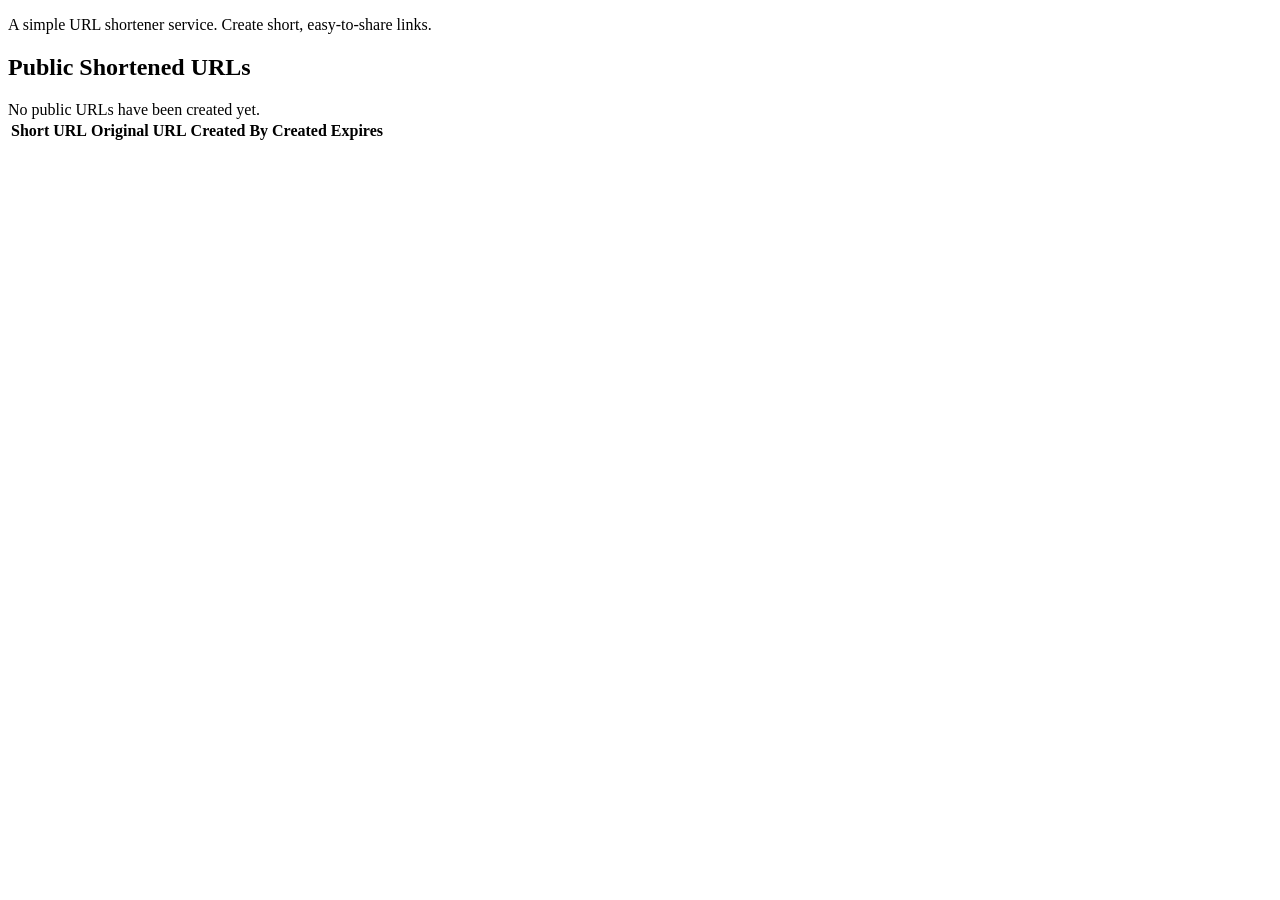
==== src/main/resources/templates/index.html @ 6570ef75 "initial commit" ====
<!DOCTYPE html>
<html lang="en"
      xmlns:th="http://www.thymeleaf.org"
      xmlns:layout="http://www.ultraq.net.nz/thymeleaf/layout"
      layout:decorate="~{layout}">
<head>
    <meta charset="UTF-8">
    <meta name="viewport" content="width=device-width, initial-scale=1.0">
    <title>Home</title>
</head>
<body>
<div layout:fragment="content">
    <div class="jumbotron bg-light p-5 rounded-3 my-4">
        <p class="lead">A simple URL shortener service. Create short, easy-to-share links.</p>
    </div>

    <h2 class="mt-5">Public Shortened URLs</h2>
    <div th:if="${shortUrls.isEmpty()}" class="alert alert-info">
        No public URLs have been created yet.
    </div>
    <div th:unless="${shortUrls.isEmpty()}" class="table-responsive">
        <table class="table table-striped table-hover">
            <thead>
            <tr>
                <th>Short URL</th>
                <th>Original URL</th>
                <th>Created By</th>
                <th>Created</th>
                <th>Expires</th>
            </tr>
            </thead>
            <tbody>
            <tr th:each="url : ${shortUrls}">
                <td>
                    <a th:href="@{/s/{key}(key=${url.shortKey})}" th:text="${baseUrl + '/s/' + url.shortKey}" target="_blank"></a>
                </td>
                <td>
                    <a th:href="${url.originalUrl}" th:text="${#strings.abbreviate(url.originalUrl, 50)}" target="_blank"></a>
                </td>
                <td th:text="${url.createdBy != null ? url.createdBy.name : 'Guest'}"></td>
                <td th:text="${#temporals.format(url.createdAt, 'yyyy-MM-dd HH:mm')}"></td>
                <td th:text="${url.expiresAt != null ? #temporals.format(url.expiresAt, 'yyyy-MM-dd HH:mm') : 'Never'}"></td>
            </tr>
            </tbody>
        </table>
    </div>
</div>
</body>
</html>
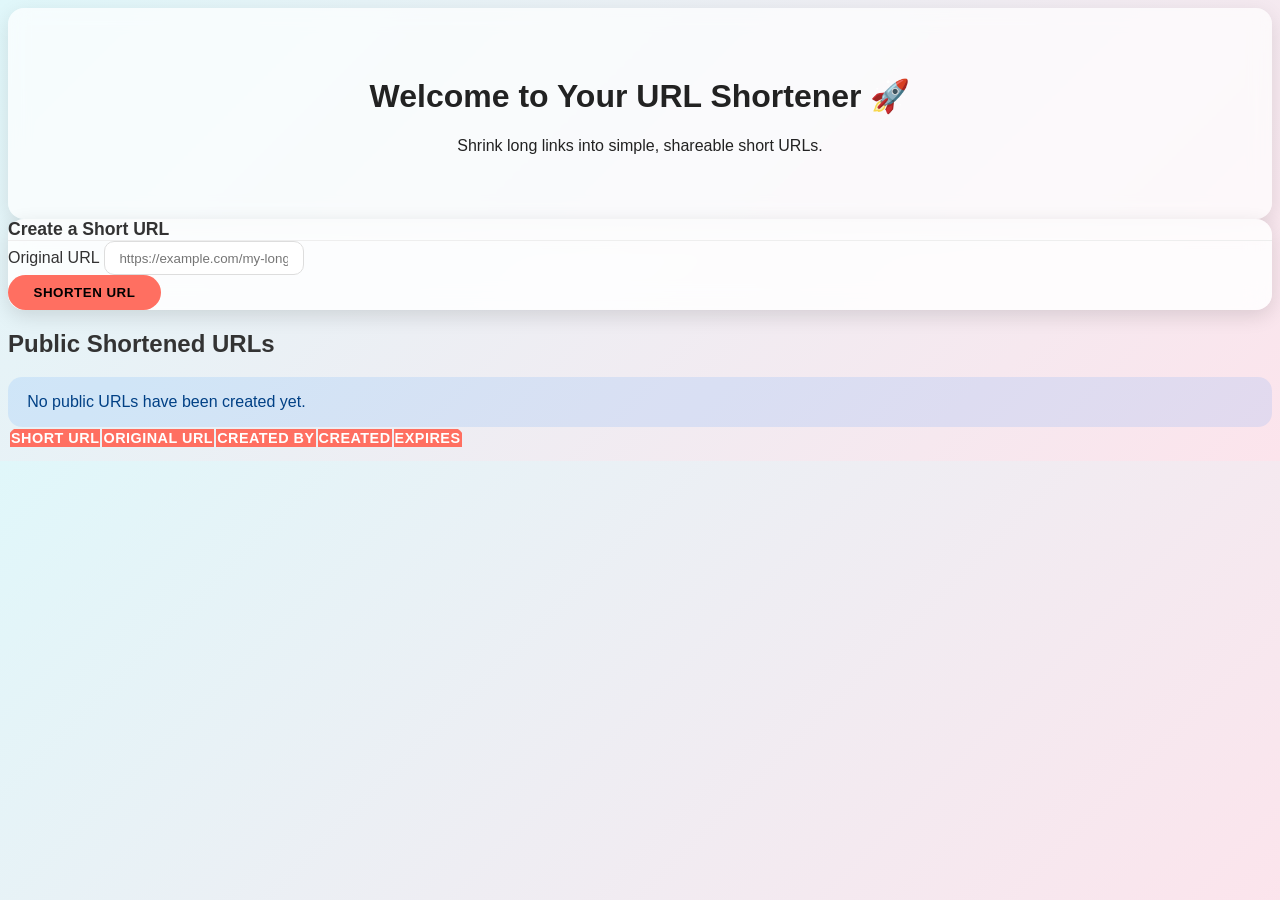
==== commit 74c5cd33: "initial commit" ====
--- a/src/main/resources/templates/index.html
+++ b/src/main/resources/templates/index.html
@@ -7,19 +7,144 @@
     <meta charset="UTF-8">
     <meta name="viewport" content="width=device-width, initial-scale=1.0">
     <title>Home</title>
+
+    <!-- Completely New Styles -->
+    <style>
+        body {
+            background: linear-gradient(135deg, #e0f7fa, #fce4ec);
+            font-family: 'Segoe UI', Roboto, sans-serif;
+            color: #333;
+        }
+
+        .jumbotron {
+            background: rgba(255, 255, 255, 0.7);
+            backdrop-filter: blur(10px);
+            border-radius: 16px;
+            padding: 3rem;
+            text-align: center;
+            font-weight: 500;
+            color: #222;
+            box-shadow: 0 6px 20px rgba(0,0,0,0.1);
+        }
+
+        .card {
+            border-radius: 16px;
+            border: none;
+            background: rgba(255, 255, 255, 0.85);
+            backdrop-filter: blur(12px);
+            box-shadow: 0 6px 20px rgba(0,0,0,0.12);
+        }
+
+        .card-header {
+            background: transparent;
+            border-bottom: 1px solid #eee;
+            font-weight: 600;
+            font-size: 1.1rem;
+        }
+
+        .btn-primary {
+            background: #ff6f61;
+            border: none;
+            border-radius: 50px;
+            padding: 0.6rem 1.6rem;
+            font-weight: 600;
+            text-transform: uppercase;
+            letter-spacing: 0.5px;
+            transition: all 0.3s ease;
+        }
+
+        .btn-primary:hover {
+            background: #e85c50;
+            transform: translateY(-2px);
+            box-shadow: 0 6px 14px rgba(0,0,0,0.15);
+        }
+
+        table {
+            border-radius: 14px;
+            overflow: hidden;
+        }
+
+        thead {
+            background: #ff6f61;
+            color: white;
+            text-transform: uppercase;
+            font-size: 0.9rem;
+            letter-spacing: 0.5px;
+        }
+
+        tbody tr {
+            transition: background 0.2s ease;
+        }
+
+        tbody tr:hover {
+            background-color: rgba(255, 111, 97, 0.1);
+        }
+
+        .alert-info {
+            border: none;
+            border-radius: 14px;
+            background: rgba(0, 123, 255, 0.1);
+            color: #004085;
+            font-weight: 500;
+            padding: 1rem 1.2rem;
+        }
+
+        .form-label {
+            font-weight: 500;
+        }
+
+        input.form-control {
+            border-radius: 10px;
+            border: 1px solid #ddd;
+            padding: 0.55rem 0.9rem;
+            transition: all 0.2s ease;
+        }
+
+        input.form-control:focus {
+            border-color: #ff6f61;
+            box-shadow: 0 0 0 0.2rem rgba(255,111,97,0.25);
+        }
+    </style>
 </head>
 <body>
-<div layout:fragment="content">
-    <div class="jumbotron bg-light p-5 rounded-3 my-4">
-        <p class="lead">A simple URL shortener service. Create short, easy-to-share links.</p>
+<div layout:fragment="content" class="container py-4">
+
+    <!-- Hero -->
+    <div class="jumbotron mb-5">
+        <h1 class="display-6 fw-bold">Welcome to Your URL Shortener 🚀</h1>
+        <p class="lead mt-2">Shrink long links into simple, shareable short URLs.</p>
     </div>
 
-    <h2 class="mt-5">Public Shortened URLs</h2>
+    <!-- Short URL Form -->
+    <div class="card mb-5">
+        <div class="card-header">
+            Create a Short URL
+        </div>
+        <div class="card-body">
+            <form th:action="@{/short-urls}" method="post"
+                  th:object="${createShortUrlForm}">
+                <div class="mb-3">
+                    <label for="originalUrl" class="form-label">Original URL</label>
+                    <input type="text" class="form-control" id="originalUrl"
+                           th:field="*{originalUrl}"
+                           placeholder="https://example.com/my-long-url">
+                    <div class="text-danger mt-1 small"
+                         th:if="${#fields.hasErrors('originalUrl')}"
+                         th:errors="*{originalUrl}"></div>
+                </div>
+
+                <button type="submit" class="btn btn-primary">Shorten URL</button>
+            </form>
+        </div>
+    </div>
+
+    <!-- Public URLs -->
+    <h2 class="fw-bold mb-3">Public Shortened URLs</h2>
     <div th:if="${shortUrls.isEmpty()}" class="alert alert-info">
         No public URLs have been created yet.
     </div>
     <div th:unless="${shortUrls.isEmpty()}" class="table-responsive">
-        <table class="table table-striped table-hover">
+        <table class="table align-middle">
             <thead>
             <tr>
                 <th>Short URL</th>
@@ -32,12 +157,18 @@
             <tbody>
             <tr th:each="url : ${shortUrls}">
                 <td>
-                    <a th:href="@{/s/{key}(key=${url.shortKey})}" th:text="${baseUrl + '/s/' + url.shortKey}" target="_blank"></a>
+                    <a th:href="@{/s/{key}(key=${url.shortKey})}"
+                       th:text="${baseUrl + '/s/' + url.shortKey}"
+                       target="_blank" class="fw-semibold text-decoration-none text-dark"></a>
                 </td>
                 <td>
-                    <a th:href="${url.originalUrl}" th:text="${#strings.abbreviate(url.originalUrl, 50)}" target="_blank"></a>
+                    <a th:href="${url.originalUrl}"
+                       th:text="${#strings.abbreviate(url.originalUrl, 50)}"
+                       target="_blank"
+                       class="text-decoration-none text-muted"></a>
                 </td>
-                <td th:text="${url.createdBy != null ? url.createdBy.name : 'Guest'}"></td>
+                <td th:text="${url.createdBy != null ? url.createdBy.name : 'Guest'}"
+                    class="fw-medium"></td>
                 <td th:text="${#temporals.format(url.createdAt, 'yyyy-MM-dd HH:mm')}"></td>
                 <td th:text="${url.expiresAt != null ? #temporals.format(url.expiresAt, 'yyyy-MM-dd HH:mm') : 'Never'}"></td>
             </tr>
@@ -46,4 +177,4 @@
     </div>
 </div>
 </body>
-</html>+</html>
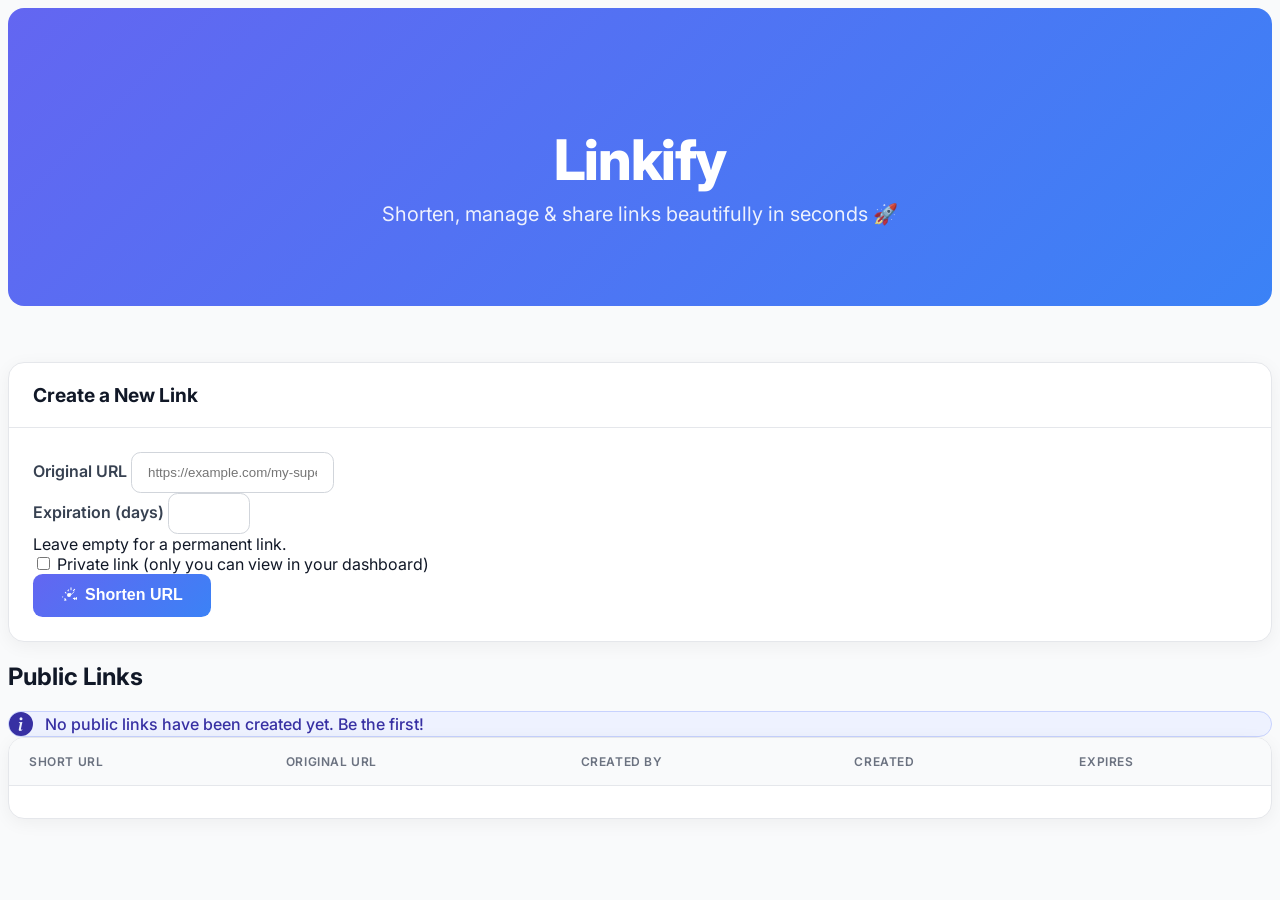
==== commit 5394a34e: "code added" ====
--- a/src/main/resources/templates/index.html
+++ b/src/main/resources/templates/index.html
@@ -1,150 +1,242 @@
 <!DOCTYPE html>
 <html lang="en"
       xmlns:th="http://www.thymeleaf.org"
+      xmlns:sec="http://www.thymeleaf.org/extras/spring-security"
       xmlns:layout="http://www.ultraq.net.nz/thymeleaf/layout"
       layout:decorate="~{layout}">
 <head>
     <meta charset="UTF-8">
     <meta name="viewport" content="width=device-width, initial-scale=1.0">
-    <title>Home</title>
-
-    <!-- Completely New Styles -->
+    <title>Linkify | Modern URL Shortener</title>
+    <link rel="preconnect" href="https://fonts.googleapis.com">
+    <link rel="preconnect" href="https://fonts.gstatic.com" crossorigin>
+    <link href="https://fonts.googleapis.com/css2?family=Inter:wght@400;500;600;700;800&display=swap" rel="stylesheet">
     <style>
+        :root {
+            --primary-color: #6366f1;
+            --secondary-color: #3b82f6;
+            --text-dark: #111827;
+            --text-medium: #374151;
+            --text-light: #6b7280;
+            --bg-light: #f9fafb;
+            --border-color: #e5e7eb;
+            --card-shadow: 0 4px 18px rgba(0,0,0,0.05);
+            --card-shadow-hover: 0 8px 25px rgba(0,0,0,0.08);
+            --border-radius-lg: 1rem;
+            --border-radius-md: 0.6rem;
+        }
+
         body {
-            background: linear-gradient(135deg, #e0f7fa, #fce4ec);
-            font-family: 'Segoe UI', Roboto, sans-serif;
-            color: #333;
-        }
-
-        .jumbotron {
-            background: rgba(255, 255, 255, 0.7);
-            backdrop-filter: blur(10px);
-            border-radius: 16px;
-            padding: 3rem;
+            background-color: var(--bg-light);
+            font-family: 'Inter', system-ui, -apple-system, sans-serif;
+            color: var(--text-dark);
+            -webkit-font-smoothing: antialiased;
+            -moz-osx-font-smoothing: grayscale;
+        }
+
+        h2 {
+            font-weight: 700;
+            color: var(--text-dark);
+        }
+
+        /* Hero Section */
+        .hero {
+            background: linear-gradient(135deg, var(--primary-color), var(--secondary-color));
+            color: white;
+            padding: 5rem 2rem;
+            border-radius: var(--border-radius-lg);
             text-align: center;
+            margin-bottom: 3.5rem;
+        }
+        .hero h1 {
+            font-size: 3.5rem;
+            font-weight: 800;
+            margin-bottom: 0.5rem;
+            letter-spacing: -0.025em;
+        }
+        .hero p {
+            font-size: 1.25rem;
+            max-width: 600px;
+            margin: 0 auto;
+            opacity: 0.9;
+        }
+
+        /* Card & Form Styles */
+        .card {
+            border: 1px solid var(--border-color);
+            border-radius: var(--border-radius-lg);
+            box-shadow: var(--card-shadow);
+            transition: transform 0.3s ease, box-shadow 0.3s ease;
+            background-color: #ffffff;
+        }
+        .card:hover {
+            transform: translateY(-5px);
+            box-shadow: var(--card-shadow-hover);
+        }
+        .card-header {
+            background-color: transparent;
+            border-bottom: 1px solid var(--border-color);
+            font-weight: 700;
+            font-size: 1.2rem;
+            color: var(--text-dark);
+            padding: 1.25rem 1.5rem;
+        }
+        .card-body {
+            padding: 1.5rem;
+        }
+        .form-label {
+            font-weight: 600;
+            color: var(--text-medium);
+            margin-bottom: 0.5rem;
+        }
+        .form-control {
+            border-radius: var(--border-radius-md);
+            border: 1px solid #d1d5db;
+            padding: 0.75rem 1rem;
+            transition: border-color 0.2s ease, box-shadow 0.2s ease;
+        }
+        .form-control:focus {
+            border-color: var(--primary-color);
+            box-shadow: 0 0 0 3px rgba(99, 102, 241, 0.2);
+            outline: none;
+        }
+        .form-check-input:focus {
+             box-shadow: 0 0 0 3px rgba(99, 102, 241, 0.2);
+        }
+        .form-check-input:checked {
+            background-color: var(--primary-color);
+            border-color: var(--primary-color);
+        }
+
+        /* Button Styles */
+        .btn-primary {
+            background: linear-gradient(135deg, var(--primary-color), var(--secondary-color));
+            border: none;
+            border-radius: var(--border-radius-md);
+            padding: 0.8rem 1.75rem;
+            font-weight: 600;
+            font-size: 1rem;
+            color: white;
+            transition: all 0.3s ease;
+            display: inline-flex;
+            align-items: center;
+            gap: 0.5rem;
+        }
+        .btn-primary:hover {
+            transform: translateY(-3px);
+            box-shadow: 0 6px 15px rgba(99, 102, 241, 0.35);
+        }
+
+        /* Table Styles */
+        .table-responsive {
+            box-shadow: var(--card-shadow);
+            border-radius: var(--border-radius-lg);
+            border: 1px solid var(--border-color);
+            overflow: hidden;
+            background: #fff;
+        }
+        .table {
+            border-collapse: separate;
+            border-spacing: 0;
+            width: 100%;
+        }
+        thead th {
+            background: var(--bg-light);
+            font-weight: 600;
+            color: var(--text-light);
+            text-transform: uppercase;
+            font-size: 0.75rem;
+            letter-spacing: 0.05em;
+            border-bottom: 1px solid var(--border-color);
+        }
+        th, td {
+            padding: 1rem 1.25rem;
+            text-align: left;
+            vertical-align: middle;
+        }
+        tbody tr {
+            transition: background-color 0.2s ease;
+        }
+        tbody tr:not(:last-child) {
+            border-bottom: 1px solid var(--border-color);
+        }
+        tbody tr:hover {
+            background-color: #f3f4f6;
+        }
+
+        /* Alert Styles */
+        .alert-info {
+            border-radius: var(--border-radius-lg);
+            background-color: #eef2ff;
+            color: #3730a3;
             font-weight: 500;
-            color: #222;
-            box-shadow: 0 6px 20px rgba(0,0,0,0.1);
-        }
-
-        .card {
-            border-radius: 16px;
-            border: none;
-            background: rgba(255, 255, 255, 0.85);
-            backdrop-filter: blur(12px);
-            box-shadow: 0 6px 20px rgba(0,0,0,0.12);
-        }
-
-        .card-header {
-            background: transparent;
-            border-bottom: 1px solid #eee;
-            font-weight: 600;
-            font-size: 1.1rem;
-        }
-
-        .btn-primary {
-            background: #ff6f61;
-            border: none;
-            border-radius: 50px;
-            padding: 0.6rem 1.6rem;
-            font-weight: 600;
-            text-transform: uppercase;
-            letter-spacing: 0.5px;
-            transition: all 0.3s ease;
-        }
-
-        .btn-primary:hover {
-            background: #e85c50;
-            transform: translateY(-2px);
-            box-shadow: 0 6px 14px rgba(0,0,0,0.15);
-        }
-
-        table {
-            border-radius: 14px;
-            overflow: hidden;
-        }
-
-        thead {
-            background: #ff6f61;
-            color: white;
-            text-transform: uppercase;
-            font-size: 0.9rem;
-            letter-spacing: 0.5px;
-        }
-
-        tbody tr {
-            transition: background 0.2s ease;
-        }
-
-        tbody tr:hover {
-            background-color: rgba(255, 111, 97, 0.1);
-        }
-
-        .alert-info {
-            border: none;
-            border-radius: 14px;
-            background: rgba(0, 123, 255, 0.1);
-            color: #004085;
-            font-weight: 500;
-            padding: 1rem 1.2rem;
-        }
-
-        .form-label {
-            font-weight: 500;
-        }
-
-        input.form-control {
-            border-radius: 10px;
-            border: 1px solid #ddd;
-            padding: 0.55rem 0.9rem;
-            transition: all 0.2s ease;
-        }
-
-        input.form-control:focus {
-            border-color: #ff6f61;
-            box-shadow: 0 0 0 0.2rem rgba(255,111,97,0.25);
+            border: 1px solid #c7d2fe;
+            display: flex;
+            align-items: center;
+            gap: 0.75rem;
         }
     </style>
 </head>
 <body>
-<div layout:fragment="content" class="container py-4">
-
-    <!-- Hero -->
-    <div class="jumbotron mb-5">
-        <h1 class="display-6 fw-bold">Welcome to Your URL Shortener 🚀</h1>
-        <p class="lead mt-2">Shrink long links into simple, shareable short URLs.</p>
-    </div>
-
-    <!-- Short URL Form -->
+<div layout:fragment="content" class="container my-5">
+
+    <div class="hero">
+        <h1>Linkify</h1>
+        <p>Shorten, manage & share links beautifully in seconds 🚀</p>
+    </div>
+
     <div class="card mb-5">
         <div class="card-header">
-            Create a Short URL
+            Create a New Link
         </div>
         <div class="card-body">
-            <form th:action="@{/short-urls}" method="post"
-                  th:object="${createShortUrlForm}">
+            <form th:action="@{/short-urls}" method="post" th:object="${createShortUrlForm}">
                 <div class="mb-3">
                     <label for="originalUrl" class="form-label">Original URL</label>
-                    <input type="text" class="form-control" id="originalUrl"
+                    <input type="url" class="form-control" id="originalUrl"
                            th:field="*{originalUrl}"
-                           placeholder="https://example.com/my-long-url">
-                    <div class="text-danger mt-1 small"
-                         th:if="${#fields.hasErrors('originalUrl')}"
+                           placeholder="https://example.com/my-super-long-url-to-shorten" required>
+                    <div class="text-danger mt-1" th:if="${#fields.hasErrors('originalUrl')}"
                          th:errors="*{originalUrl}"></div>
                 </div>
 
-                <button type="submit" class="btn btn-primary">Shorten URL</button>
+                <div sec:authorize="isAuthenticated()">
+                    <div class="row">
+                        <div class="col-md-6 mb-3">
+                            <label for="expirationInDays" class="form-label">Expiration (days)</label>
+                            <input type="number" class="form-control" id="expirationInDays"
+                                   th:field="*{expirationInDays}" min="1" max="365">
+                            <div class="form-text">Leave empty for a permanent link.</div>
+                        </div>
+                    </div>
+                    <div class="mb-4 form-check">
+                        <input type="checkbox" class="form-check-input" id="isPrivate" th:field="*{isPrivate}">
+                        <label class="form-check-label" for="isPrivate">Private link (only you can view in your dashboard)</label>
+                    </div>
+                </div>
+
+                <button type="submit" class="btn btn-primary">
+                    <svg xmlns="http://www.w3.org/2000/svg" width="16" height="16" fill="currentColor" class="bi bi-magic" viewBox="0 0 16 16">
+                        <path d="M9.5 2.672a.5.5 0 1 0 1 0V.843a.5.5 0 0 0-1 0v1.829Zm4.5.035A.5.5 0 0 0 13.293 2L12 3.293a.5.5 0 1 0 .707.707L14 2.707a.5.5 0 0 0 0-.707ZM7.293 4L8 3.293a.5.5 0 1 0-.707-.707L6.586 3.293a.5.5 0 0 0 0 .707l.707.707Zm-3.293 1a.5.5 0 0 0 0 .707l.707.707a.5.5 0 1 0 .707-.707L4.707 5a.5.5 0 0 0-.707 0ZM.843 10.5a.5.5 0 1 0 0-1H2.5a.5.5 0 0 0 0 1H.843ZM15.5 10a.5.5 0 0 0-.5.5v1.657a.5.5 0 0 0 1 0V10.5a.5.5 0 0 0-.5-.5ZM12.707 12l.707.707a.5.5 0 0 0 .707 0l.707-.707a.5.5 0 0 0 0-.707l-.707-.707a.5.5 0 0 0-.707 0L12 11.293a.5.5 0 0 0 0 .707Zm-9.192 1.414a.5.5 0 0 0 .707 0l.707-.707a.5.5 0 0 0 0-.707l-.707-.707a.5.5 0 0 0-.707.707l.707.707ZM10 8a2 2 0 1 1-4 0 2 2 0 0 1 4 0Z"/>
+                        <path d="M13.232 4.232a.5.5 0 0 1 0 .707l-2.829 2.829a.5.5 0 0 1-.707 0L9 7.061a.5.5 0 0 1 .707-.707l.707.707 2.829-2.829a.5.5 0 0 1 .707 0ZM3.5 13.5a.5.5 0 0 1 0-1H5a.5.5 0 0 1 0 1H3.5Z"/>
+                    </svg>
+                    <span>Shorten URL</span>
+                </button>
             </form>
         </div>
     </div>
 
-    <!-- Public URLs -->
-    <h2 class="fw-bold mb-3">Public Shortened URLs</h2>
-    <div th:if="${shortUrls.isEmpty()}" class="alert alert-info">
-        No public URLs have been created yet.
-    </div>
-    <div th:unless="${shortUrls.isEmpty()}" class="table-responsive">
-        <table class="table align-middle">
+    <h2 class="mb-4">Public Links</h2>
+
+    <div th:if="${shortUrls.data.isEmpty()}" class="alert alert-info p-3">
+        <svg xmlns="http://www.w3.org/2000/svg" width="24" height="24" fill="currentColor" class="bi bi-info-circle-fill flex-shrink-0" viewBox="0 0 16 16">
+            <path d="M8 16A8 8 0 1 0 8 0a8 8 0 0 0 0 16zm.93-9.412-1 4.705c-.07.34.029.533.304.533.194 0 .487-.07.686-.246l-.088.416c-.287.346-.92.598-1.465.598-.703 0-1.002-.422-.808-1.319l.738-3.468c.064-.293.006-.399-.287-.47l-.451-.081.082-.381 2.29-.287zM8 5.5a1 1 0 1 1 0-2 1 1 0 0 1 0 2z"/>
+        </svg>
+        <span>No public links have been created yet. Be the first!</span>
+    </div>
+
+    <div th:unless="${shortUrls.data.isEmpty()}" class="table-responsive">
+        <table class="table table-hover align-middle">
             <thead>
             <tr>
                 <th>Short URL</th>
@@ -155,26 +247,27 @@
             </tr>
             </thead>
             <tbody>
-            <tr th:each="url : ${shortUrls}">
+            <tr th:each="url : ${shortUrls.data}">
                 <td>
                     <a th:href="@{/s/{key}(key=${url.shortKey})}"
                        th:text="${baseUrl + '/s/' + url.shortKey}"
-                       target="_blank" class="fw-semibold text-decoration-none text-dark"></a>
+                       target="_blank" class="text-primary fw-semibold text-decoration-none"></a>
                 </td>
                 <td>
                     <a th:href="${url.originalUrl}"
                        th:text="${#strings.abbreviate(url.originalUrl, 50)}"
-                       target="_blank"
-                       class="text-decoration-none text-muted"></a>
+                       target="_blank" class="text-decoration-none text-dark"></a>
                 </td>
-                <td th:text="${url.createdBy != null ? url.createdBy.name : 'Guest'}"
-                    class="fw-medium"></td>
+                <td th:text="${url.createdBy != null ? url.createdBy.name : 'Guest'}"></td>
                 <td th:text="${#temporals.format(url.createdAt, 'yyyy-MM-dd HH:mm')}"></td>
                 <td th:text="${url.expiresAt != null ? #temporals.format(url.expiresAt, 'yyyy-MM-dd HH:mm') : 'Never'}"></td>
             </tr>
             </tbody>
         </table>
-    </div>
+
+        <div th:insert="~{pagination}" class="p-3 bg-light"></div>
+    </div>
+
 </div>
 </body>
-</html>
+</html>
